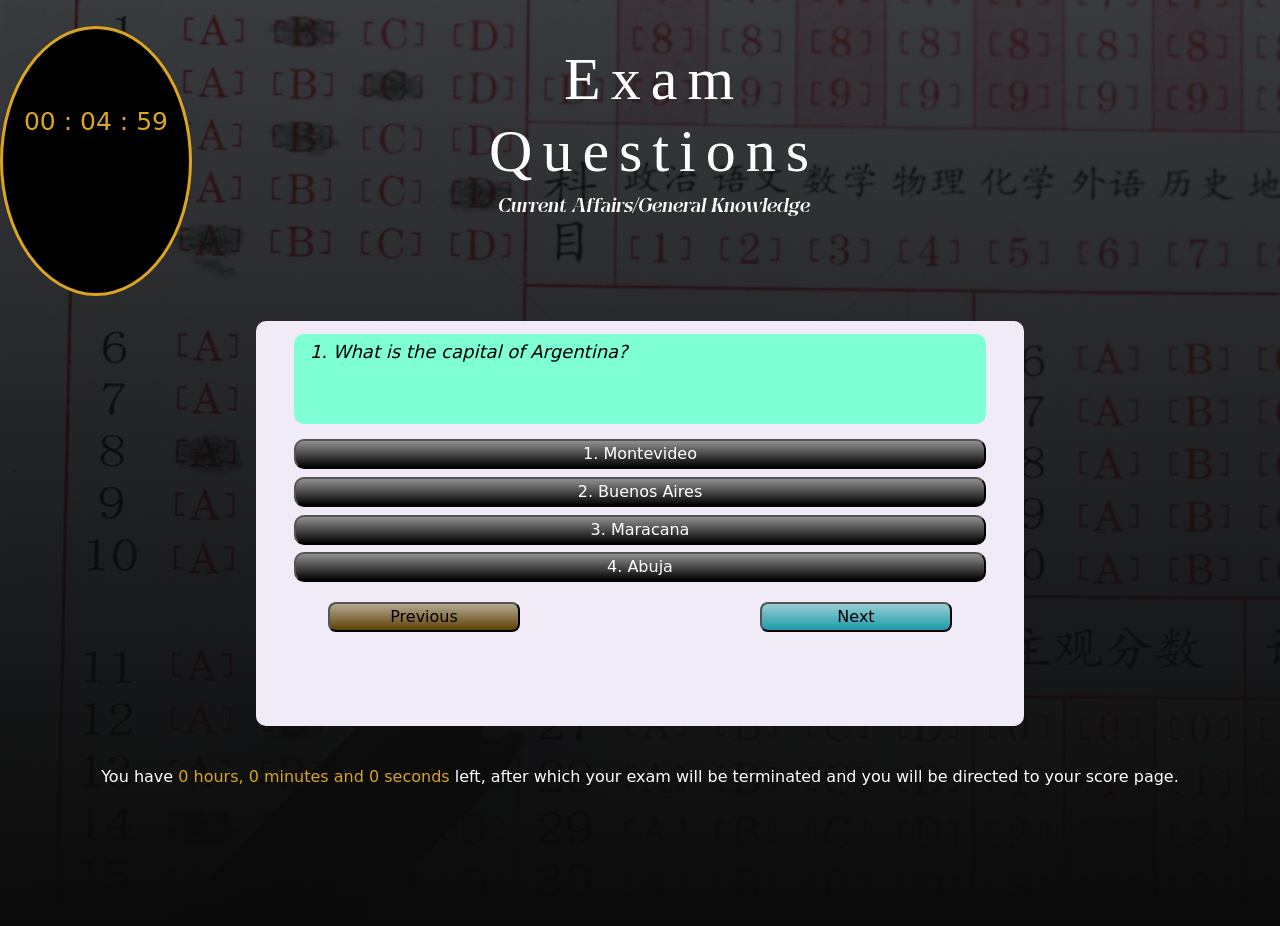
==== quizPage.html @ f27301e6 "Trying to correct Git error I encountered" ====
<!DOCTYPE html>
<html lang="en">
<head>
    <meta charset="UTF-8">
    <meta http-equiv="X-UA-Compatible" content="IE=edge">
    <meta name="viewport" content="width=device-width, initial-scale=1.0">
    <title>Exam Page</title>
    <link rel="stylesheet" href="quizPage.css">
    <link rel="stylesheet" href="bootstrap-dist/bootstrap-dist1/css/bootstrap.min.css">
</head>
<body>
    <div id="quizBody">
        <div id="topSection">
            <div id="timerBorder">
                <div id="timer1"></div>
            </div>
            <div id="quizTitle">
                <h1 id="quizTitle1">Exam Questions</h1>
                <h3 id="quizTitle2">Current Affairs/General Knowledge</h3>
            </div>
        </div>
        <div id="scoreText"></div>
        <div id="questionBox" name="questionButton">
            <div id="question"></div>
            <div id="rBtn" class="" name="optionButton">
                <button id="opA" name="optionValue1" onclick="optionSelect1()"></button> <br>
                <button id="opB" name="optionValue2" onclick="optionSelect2()"></button> <br>
                <button id="opC" name="optionValue3" onclick="optionSelect3()"></button> <br>
                <button id="opD" name="optionValue4" onclick="optionSelect4()"></button>
            </div>
            <div class="container-fluid">
                <div id="btnClass">
                    <div>
                        <button id="prevBtn">Previous</button>
                    </div>
                    <div>
                        <form action="scorePage.html">
                            <button id="submit" type="submit">Submit</button>
                        </form>
                    </div>
                    <div>
                        <button id="nextBtn">Next</button>
                    </div>
                </div>
            </div>
        </div>
    </div>
    <div>
        <div id="warnText"></div>
    </div>

    <script src="bootstrap-dist/bootstrap-dist1/js/bootstrap.bundle.min.js"></script>
    <script src="cbt.js"></script>
</body>
</html>
---- quizPage.css ----
@font-face {
    font-family: beckett;
    src: url(FontsFolder/BECKETT_.TTF);
}
@font-face {
    font-family: celeraz bold italic;
    src: url(FontsFolder/Celaraz\ Bold\ Italic.otf);
}
@font-face {
    font-family: 007GoldenEye;
    src: url(FontsFolder/007\ GoldenEye.ttf);
}

body{
    background-image: linear-gradient(rgba(17, 18, 19, 0.8), rgb(10, 10, 10)), url(img/examBG.jpg);
    background-repeat: no-repeat;
    background-size: cover;
    width: 100%;
    height: 100vh;
}
#topSection{
    margin-top: 2%;
    display: flex;
    width: 100%;
}
#quizTitle1{
    font-family: beckett;
    font-size: 40px;
    margin-right: 2%;
    color: white;
    text-align: end;
}
#quizTitle2{
    font-family: celeraz bold italic;
    font-size: 20px;
    margin-right: 2%;
    color: white;
    text-align: end;
}
#timerBorder{
    width: 150px;
    height: 130px;
    color: goldenrod;
    background-color: black;
    border-color: goldenrod;
    border-radius: 50%;
    border-style: solid;
}
#timer1{
    font-size: 20px;
    margin-top: 35%;
    text-align: center;
}
#questionBox{
    margin: auto;
    margin-top: 5%;
    padding-top: 2%;
    width: 95%;
    height: 80%;
    background-color: rgb(241, 234, 247);
    border-radius: 15px;
    color: black;
}
#question{
    width: 90%;
    height: 15vh;
    margin: auto;
    background-color: aquamarine;
    border-radius: 10px;
    font-size: 18px;
    font-style: italic;
}
#rBtn{
    margin-top: 2%;
}
#opA{
    margin-left: 5%;
    margin-bottom: 2%;
    width: 90%;
    height: 30px;
    color: white;
    background-image: linear-gradient(rgba(2, 2, 2, 0.4), rgb(2, 2, 2));
    border-radius: 10px;
}
#opB{
    margin-left: 5%;
    margin-bottom: 2%;
    width: 90%;
    height: 30px;
    color: white;
    background-image: linear-gradient(rgba(2, 2, 2, 0.4), rgb(2, 2, 2));
    border-radius: 10px;
}
#opC{
    margin-left: 5%;
    margin-bottom: 2%;
    width: 90%;
    height: 30px;
    color: white;
    background-image: linear-gradient(rgba(2, 2, 2, 0.4), rgb(2, 2, 2));
    border-radius: 10px;
}
#opD{
    margin-left: 5%;
    margin-bottom: 2%;
    width: 90%;
    height: 30px;
    color: white;
    background-image: linear-gradient(rgba(2, 2, 2, 0.4), rgb(2, 2, 2));
    border-radius: 10px;
}
#btnClass{
    display: flex;
    align-items: center;
    justify-content: space-around;
    margin-bottom: 4%;
    padding-bottom: 3%;
}
#prevBtn{
    width: 22vw;
    color: black;
    background-image: linear-gradient(rgba(92, 65, 6, 0.4), rgb(92, 65, 6, 1.0));
    border-radius: 8px;
    border-color: black;
}
#nextBtn{
    width: 22vw;
    color: black;
    background-image: linear-gradient(rgba(27, 155, 172, 0.4), rgb(27, 155, 172, 1.0));
    border-radius: 8px;
    border-color: black;
}
#submit{
    width: 22vw;
    color: black;
    background-image: linear-gradient(rgba(167, 52, 17, 0.4), rgb(167, 52, 17, 1.0));
    border-radius: 8px;
    border-color: black;
}
#warnText{
    margin-top: 30%;
    color: white;
    text-align: center;
}
#scoreText{
    text-align: center;
    color: white;
    font-weight: lighter;
    font-family: 007GoldenEye;
}


@media only screen and (min-width: 992px) {
    body{
        background-image: linear-gradient(rgba(17, 18, 19, 0.8), rgb(10, 10, 10)), url(img/examBG.jpg);
        background-repeat: no-repeat;
        background-size: cover;
        width: 100%;
        height: 100vh;
    }
    #topSection{
        margin-top: 2%;
        display: flex;
        justify-content: start;
        width: 100%;
    }
    #quizTitle{
        width: 80%;
        margin: auto;
    }
    #quizTitle1{
        margin-top: -5%;
        margin-left: 17%;
        width: 50%;
        font-family: beckett;
        font-size: 60px;
        letter-spacing: 10px;
        color: white;
        text-align: center;
    }
    #quizTitle2{
        margin-left: 17%;
        width: 50%;
        font-family: celeraz bold italic;
        font-size: 20px;
        color: white;
        text-align: center;
    }
    #timerBorder{
        width: 15%;
        height: 30vh;
        color: goldenrod;
        background-color: black;
        border-color: goldenrod;
        border-radius: 50%;
        border-style: solid;
    }
    #timer1{
        font-size: 25px;
        margin-top: 40%;
        text-align: center;
    }
    #questionBox{
        margin: auto;
        margin-top: 2%;
        padding-top: 1%;
        width: 60%;
        height: 45vh;
        background-color: rgb(241, 234, 247);
        border-radius: 10px;
        color: black;
    }
    #question{
        width: 90%;
        height: 10vh;
        margin: auto;
        background-color: aquamarine;
        border-radius: 10px;
        font-size: 18px;
        font-style: italic;
        padding-left: 2%;
        padding-top: 0.5%;
    }
    #rBtn{
        margin-top: 2%;
    }
    #opA{
        margin-left: 5%;
        margin-bottom: 1%;
        width: 90%;
        height: 30px;
        color: white;
        background-image: linear-gradient(rgba(2, 2, 2, 0.4), rgb(2, 2, 2));
        border-radius: 10px;
    }
    #opB{
        margin-left: 5%;
        margin-bottom: 1%;
        width: 90%;
        height: 30px;
        color: white;
        background-image: linear-gradient(rgba(2, 2, 2, 0.4), rgb(2, 2, 2));
        border-radius: 10px;
    }
    #opC{
        margin-left: 5%;
        margin-bottom: 1%;
        width: 90%;
        height: 30px;
        color: white;
        background-image: linear-gradient(rgba(2, 2, 2, 0.4), rgb(2, 2, 2));
        border-radius: 10px;
    }
    #opD{
        margin-left: 5%;
        margin-bottom: 1%;
        width: 90%;
        height: 30px;
        color: white;
        background-image: linear-gradient(rgba(2, 2, 2, 0.4), rgb(2, 2, 2));
        border-radius: 10px;
    }
    #btnClass{
        padding-top: 3%;
        width: 100%;
        height: 6vh;
        display: flex;
        align-items: center;
        justify-content: space-around;
    }
    #prevBtn{
        width: 15vw;
        color: black;
        background-image: linear-gradient(rgba(92, 65, 6, 0.4), rgb(92, 65, 6, 1.0));
        border-radius: 8px;
        border-color: black;
    }
    #nextBtn{
        width: 15vw;
        color: black;
        background-image: linear-gradient(rgba(27, 155, 172, 0.4), rgb(27, 155, 172, 1.0));
        border-radius: 8px;
        border-color: black;
    }
    #submit{
        width: 15vw;
        color: black;
        background-image: linear-gradient(rgba(167, 52, 17, 0.4), rgb(167, 52, 17, 1.0));
        border-radius: 8px;
        border-color: black;
    }
    #warnText{
        margin-top: 3%;
        color: white;
        text-align: center;
    }
    #scoreText{
        text-align: center;
        color: white;
        font-weight: lighter;
        font-family: 007GoldenEye;
    }
}
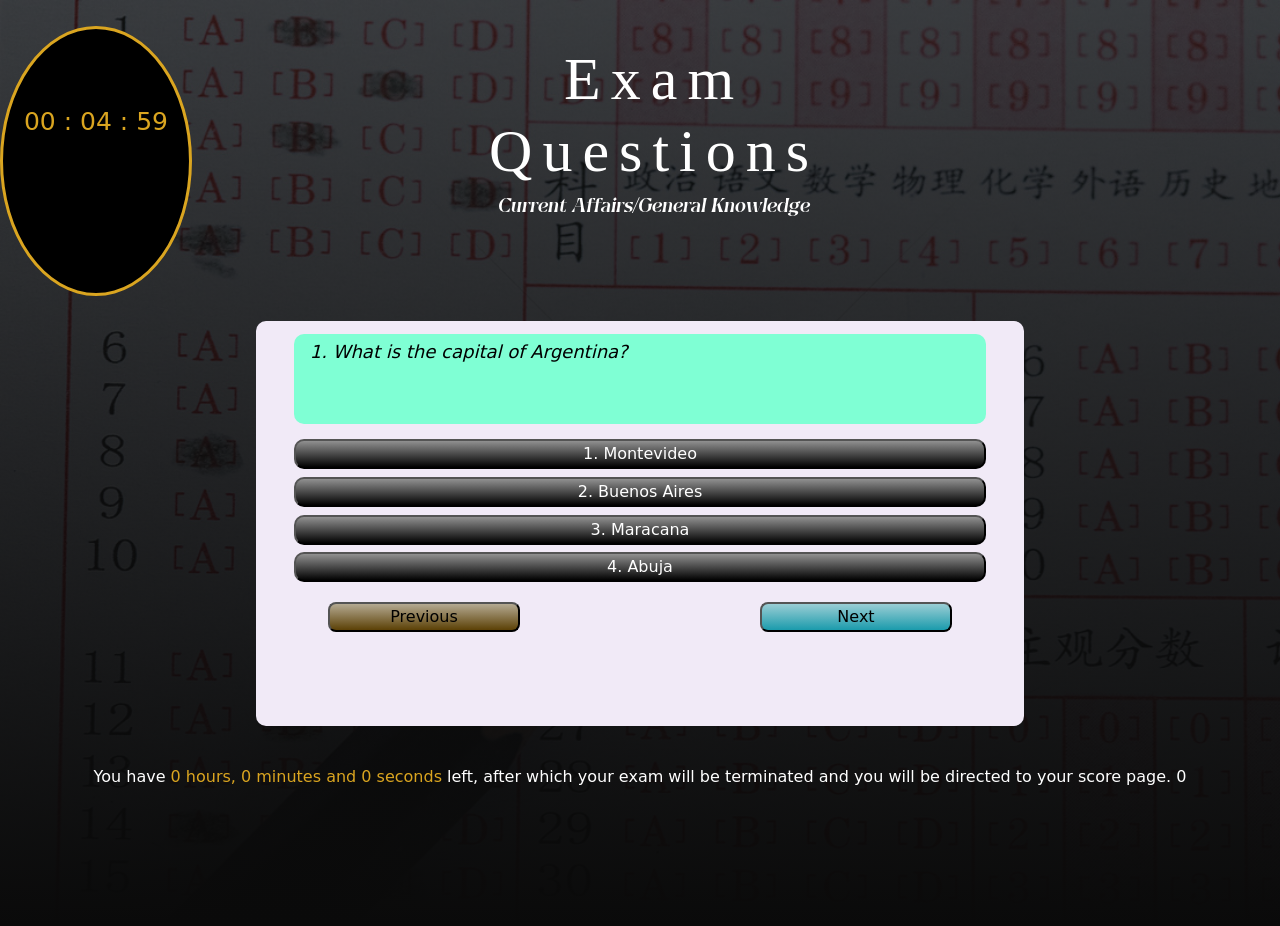
==== commit dde9e32f: "Attempting to compress the code to fewer lines" ====
--- a/quizPage.html
+++ b/quizPage.html
@@ -23,10 +23,10 @@
         <div id="questionBox" name="questionButton">
             <div id="question"></div>
             <div id="rBtn" class="" name="optionButton">
-                <button id="opA" name="optionValue1" onclick="optionSelect1()"></button> <br>
-                <button id="opB" name="optionValue2" onclick="optionSelect2()"></button> <br>
-                <button id="opC" name="optionValue3" onclick="optionSelect3()"></button> <br>
-                <button id="opD" name="optionValue4" onclick="optionSelect4()"></button>
+                <button id="opA" ></button> <br>
+                <button id="opB" ></button> <br>
+                <button id="opC" ></button> <br>
+                <button id="opD" ></button>
             </div>
             <div class="container-fluid">
                 <div id="btnClass">
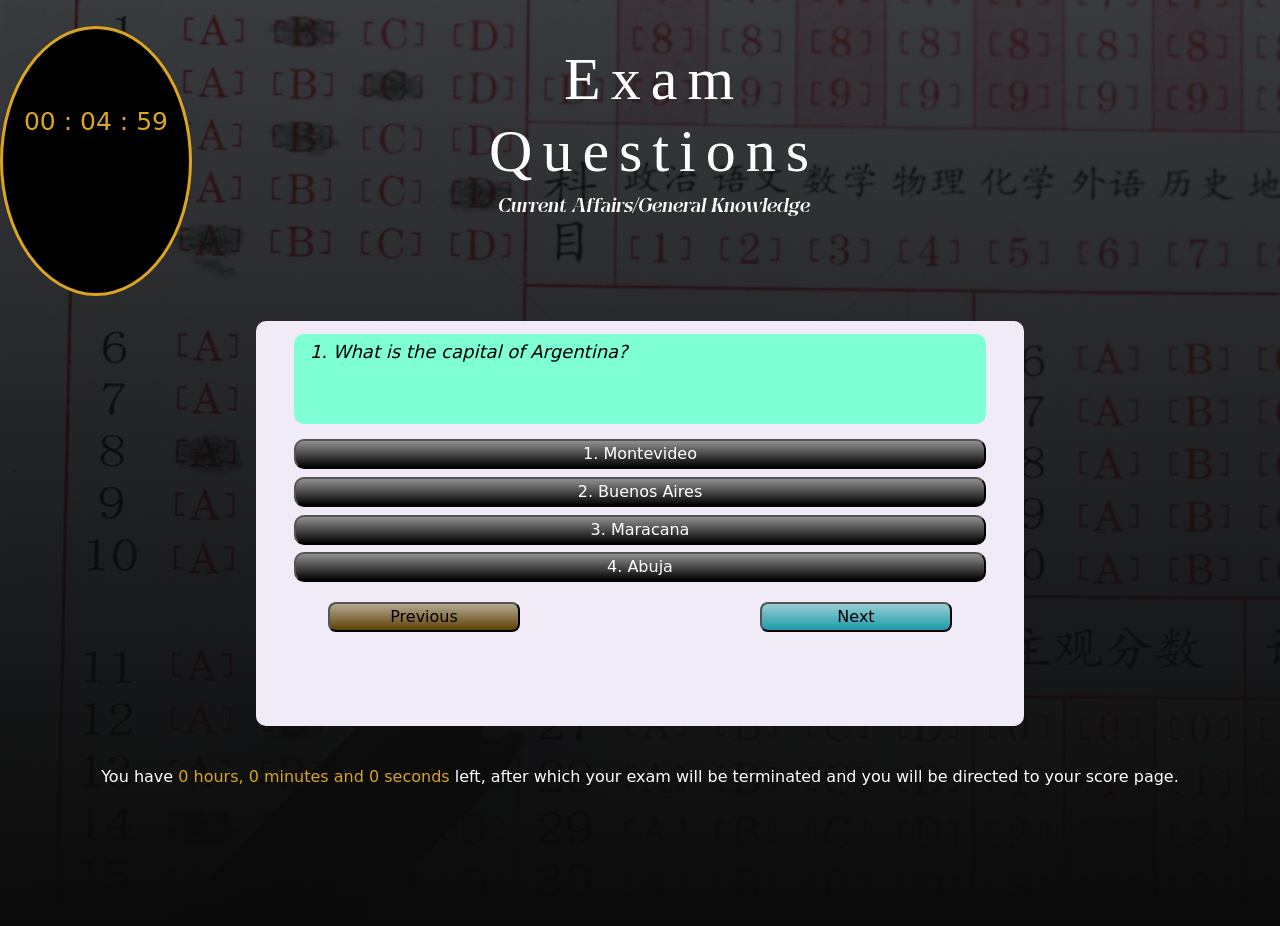
==== commit 039774b1: "Modularizing this project01" ====
--- a/quizPage.html
+++ b/quizPage.html
@@ -50,6 +50,10 @@
     </div>
 
     <script src="bootstrap-dist/bootstrap-dist1/js/bootstrap.bundle.min.js"></script>
-    <script src="cbt.js"></script>
+    <script type="module" src="cbt.js"></script>
+    <script type="module" src="examCountDownTimer.js"></script>
+    <script type="module" src="optionBTNEventHandler.js"></script>
+    <script type="module" src="examLoader.js"></script>
+    <script type="module" src="DOM_Init.js"></script>
 </body>
 </html>
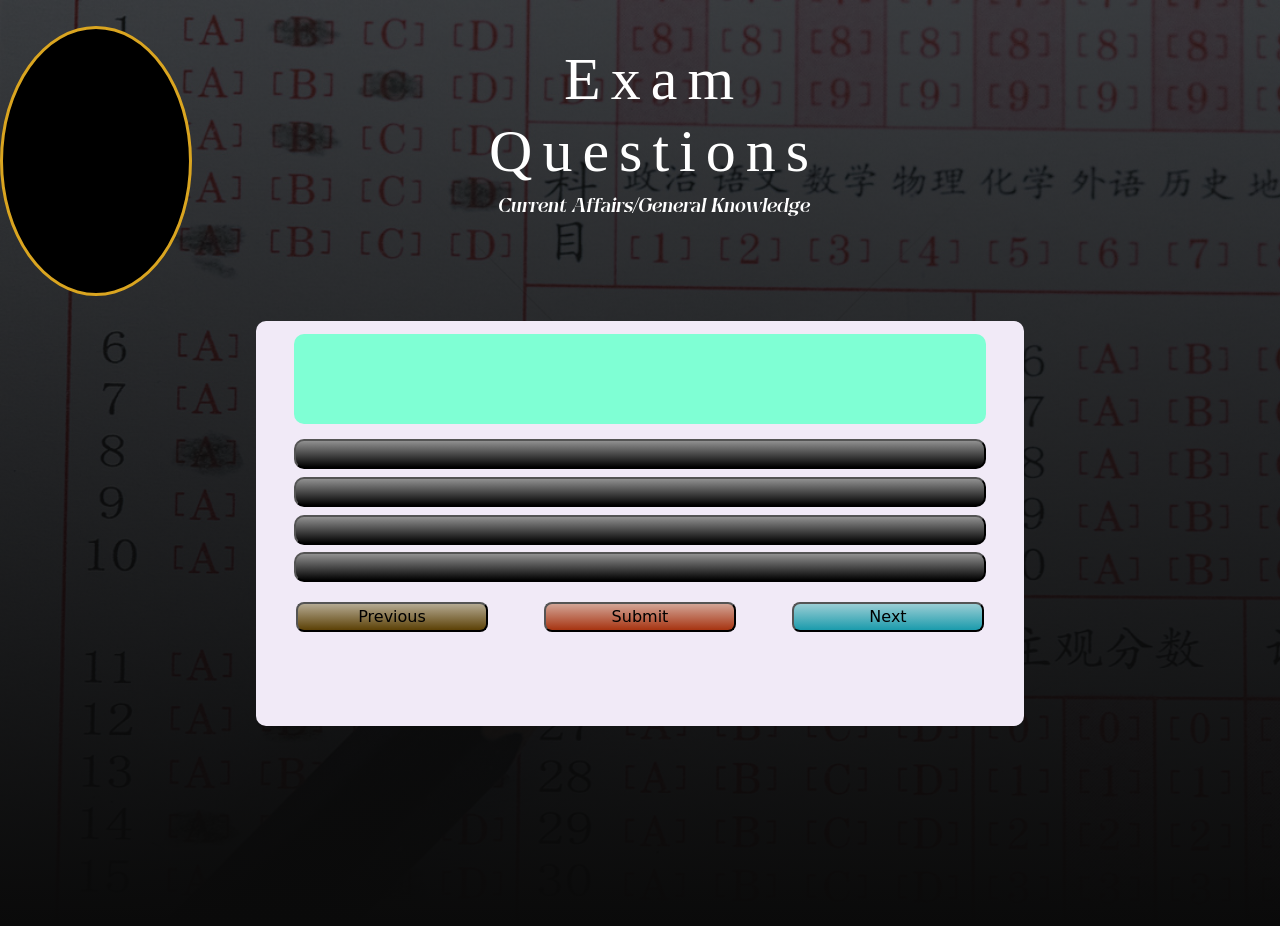
==== commit 563d57ce: "Major folder structure edits to the modularized project" ====
--- a/quizPage.html
+++ b/quizPage.html
@@ -50,10 +50,9 @@
     </div>
 
     <script src="bootstrap-dist/bootstrap-dist1/js/bootstrap.bundle.min.js"></script>
-    <script type="module" src="cbt.js"></script>
-    <script type="module" src="examCountDownTimer.js"></script>
-    <script type="module" src="optionBTNEventHandler.js"></script>
-    <script type="module" src="examLoader.js"></script>
-    <script type="module" src="DOM_Init.js"></script>
+    <script type="module" src="MainJavascriptFolder/main.js"></script>
+    <script type="module" src="MainJavascriptFolder/examCountDownTimer.js"></script>
+    <script type="module" src="MainJavascriptFolder/examLoader.js"></script>
+    <script type="module" src="MainJavascriptFolder/DOM_Init.js"></script>
 </body>
 </html>
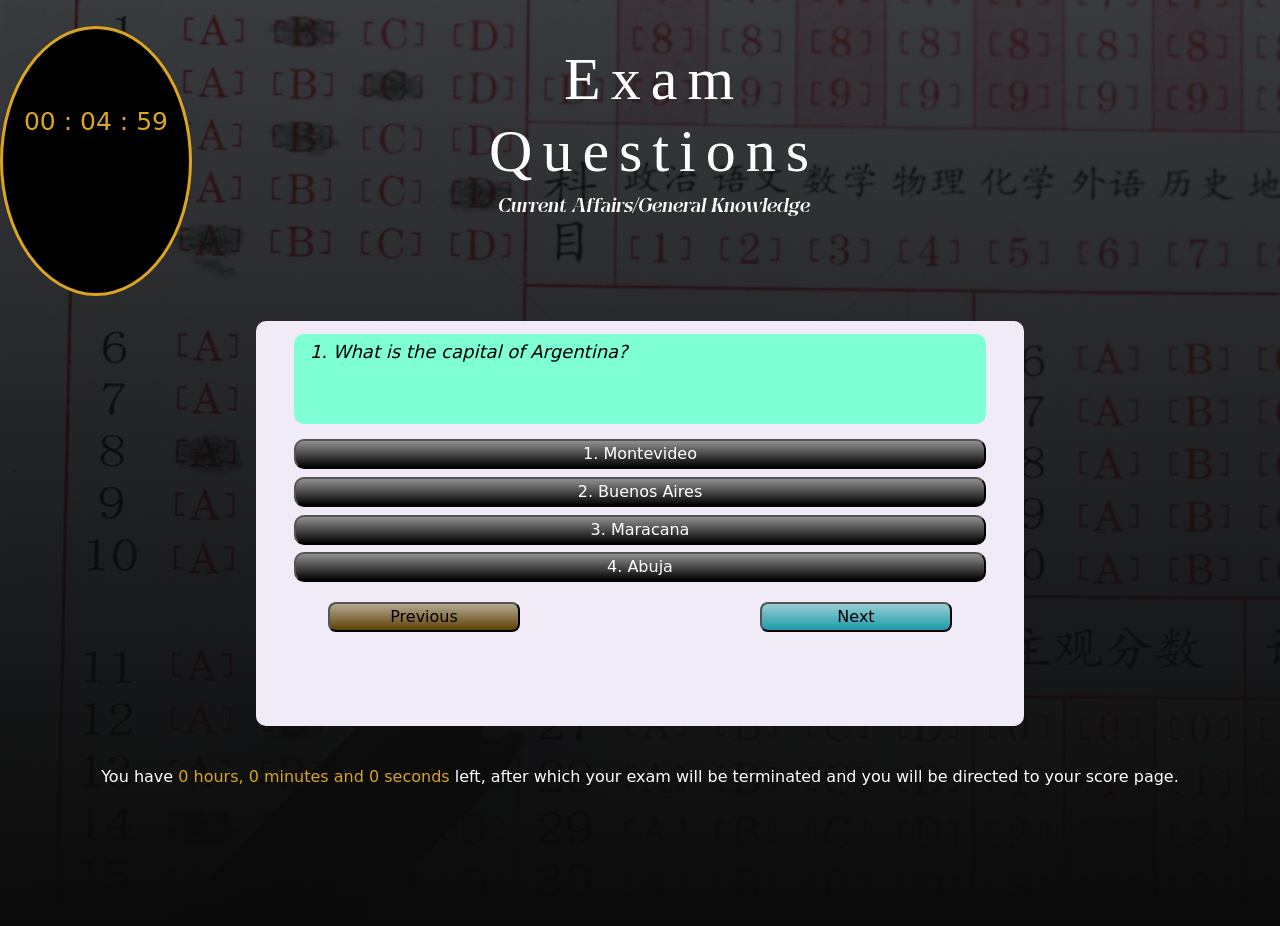
==== commit 93ca8080: "Restructuring the CBT modules edits" ====
--- a/quizPage.html
+++ b/quizPage.html
@@ -52,7 +52,7 @@
     <script src="bootstrap-dist/bootstrap-dist1/js/bootstrap.bundle.min.js"></script>
     <script type="module" src="MainJavascriptFolder/main.js"></script>
     <script type="module" src="MainJavascriptFolder/examCountDownTimer.js"></script>
-    <script type="module" src="MainJavascriptFolder/examLoader.js"></script>
     <script type="module" src="MainJavascriptFolder/DOM_Init.js"></script>
+
 </body>
 </html>
